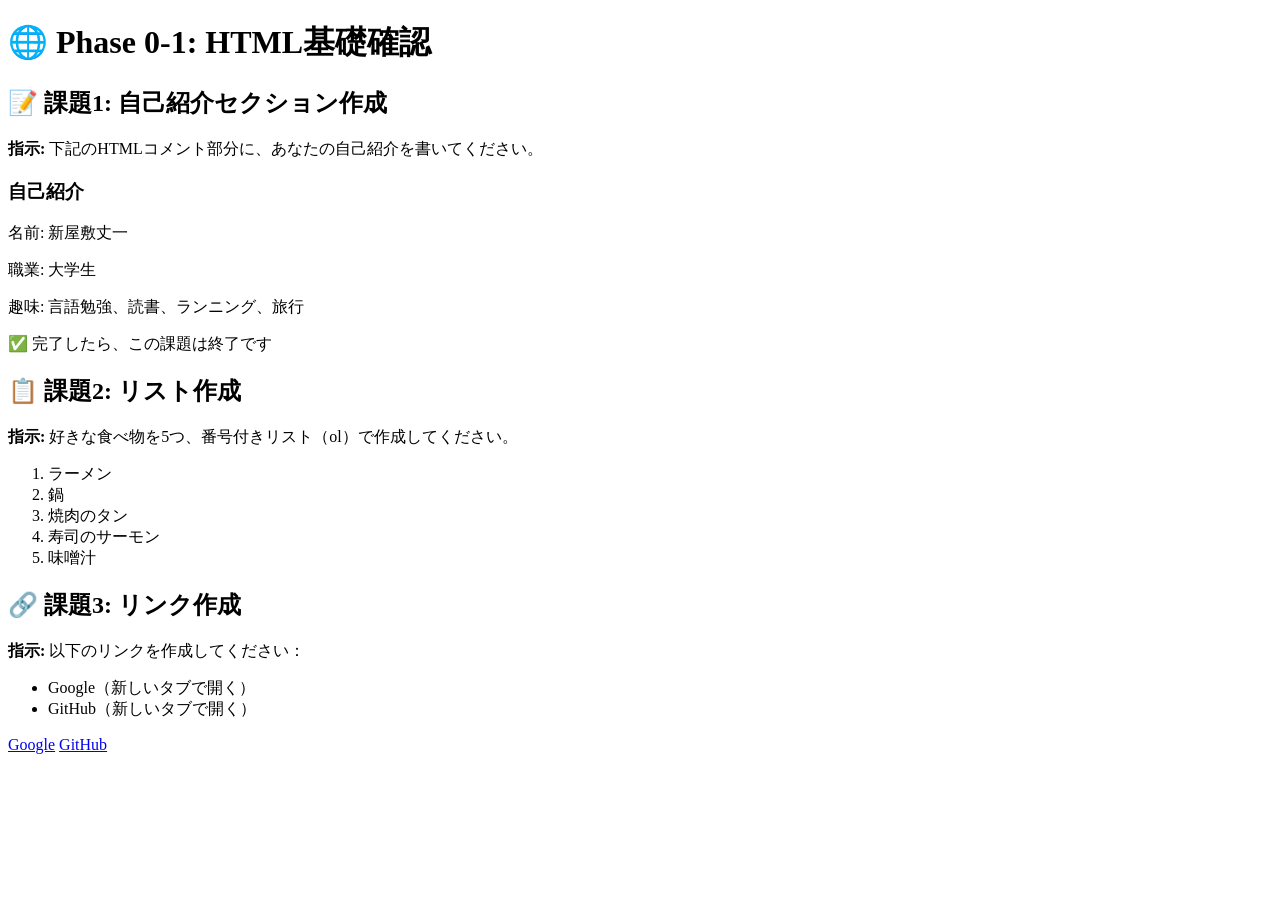
==== index.html @ ec3fad98 "Modify self-introduction and add links to Google and GitHub Updated self-introduction and added favo" ====
<!DOCTYPE html>
<html lang="ja">
<head>
    <meta charset="UTF-8">
    <meta name="viewport" content="width=device-width, initial-scale=1.0">
    <title>Phase 0-1: HTML基礎確認</title>
</head>
<body>
    <h1>🌐 Phase 0-1: HTML基礎確認</h1>
    <div>
        <h2>📝 課題1: 自己紹介セクション作成</h2>
        <p><strong>指示:</strong> 下記のHTMLコメント部分に、あなたの自己紹介を書いてください。
            
        <h3>自己紹介</h3>
        <p>名前: 新屋敷丈一</p>
        <p>職業: 大学生</p>
        <p>趣味: 言語勉強、読書、ランニング、旅行</p>
        
        <p>✅ 完了したら、この課題は終了です</p>
    </div>
    <div>
        <h2>📋 課題2: リスト作成</h2>
        <p><strong>指示:</strong> 好きな食べ物を5つ、番号付きリスト（ol）で作成してください。<p>
        <ol>
            <li>ラーメン</li>
            <li>鍋</li>
            <li>焼肉のタン</li>
            <li>寿司のサーモン</li>
            <li>味噌汁</li>
        </ol>
    </div>
    <div>
        <h2>🔗 課題3: リンク作成</h2>
        <p><strong>指示:</strong> 以下のリンクを作成してください：</p>
        <ul>
            <li>Google（新しいタブで開く）</li>
            <li>GitHub（新しいタブで開く）</li>
        </ul>
      <a href="https://www.google.com/" target="_blank">Google</a>
      <a href="https://www.github.com/" target="_blank">GitHub</a>  
    </div>
</body>
</html>
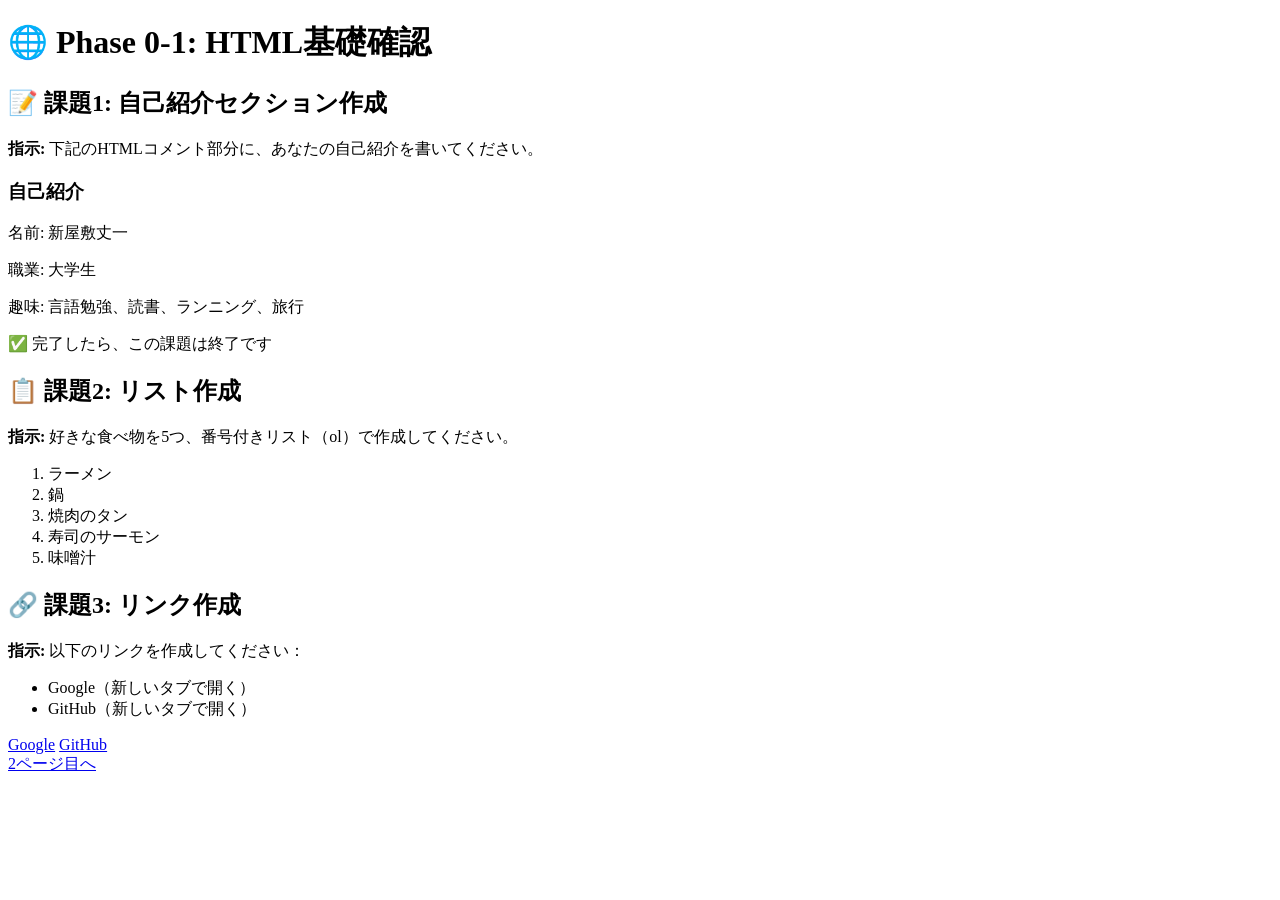
==== commit db670994: "Add link to second page in index.html" ====
--- a/index.html
+++ b/index.html
@@ -39,5 +39,6 @@
       <a href="https://www.google.com/" target="_blank">Google</a>
       <a href="https://www.github.com/" target="_blank">GitHub</a>  
     </div>
+    <a href="second.html">2ページ目へ</a>
 </body>
 </html>
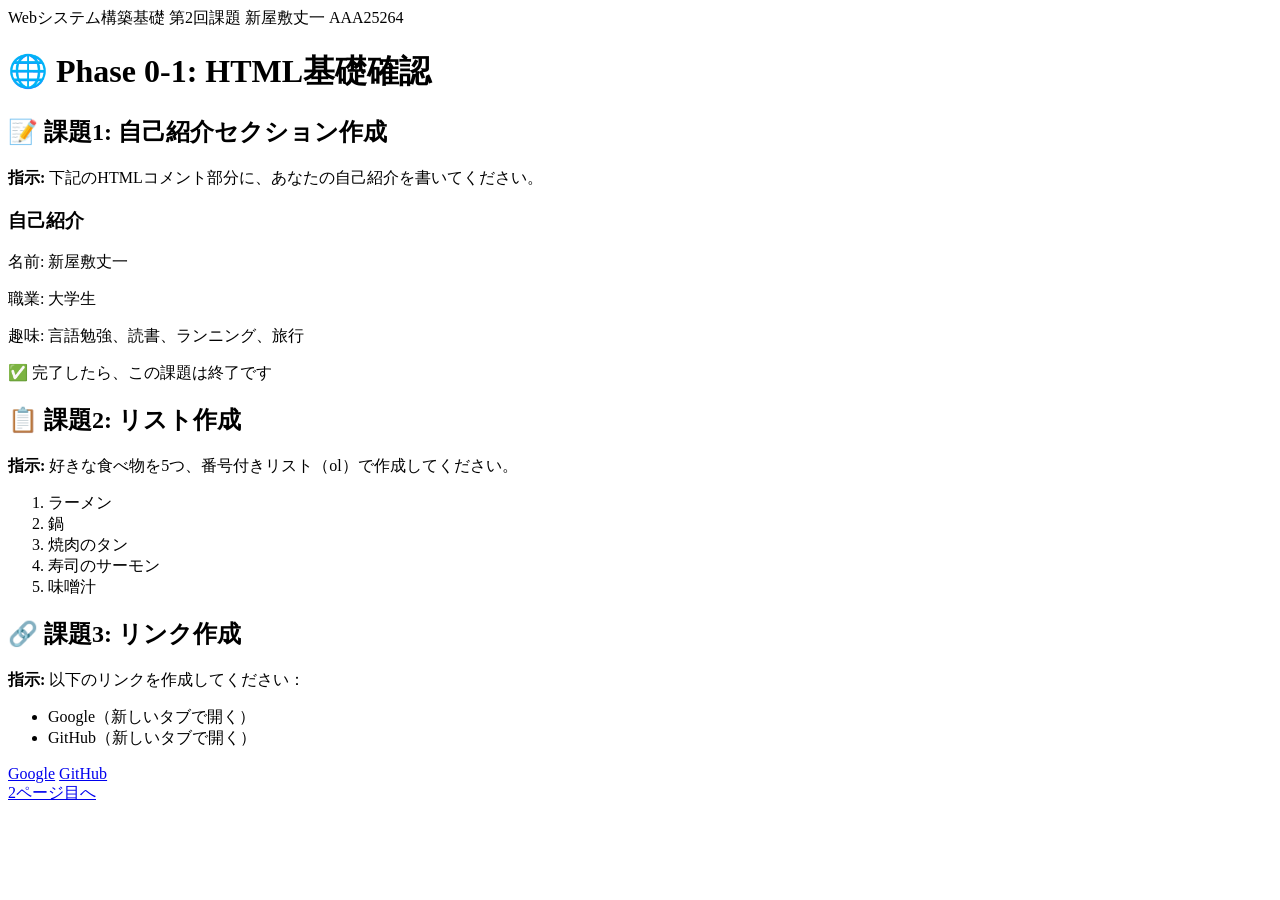
==== commit 598ba8bd: "Add course information to index.html Added course information to the head section." ====
--- a/index.html
+++ b/index.html
@@ -4,6 +4,7 @@
     <meta charset="UTF-8">
     <meta name="viewport" content="width=device-width, initial-scale=1.0">
     <title>Phase 0-1: HTML基礎確認</title>
+    Webシステム構築基礎 第2回課題 新屋敷丈一 AAA25264
 </head>
 <body>
     <h1>🌐 Phase 0-1: HTML基礎確認</h1>
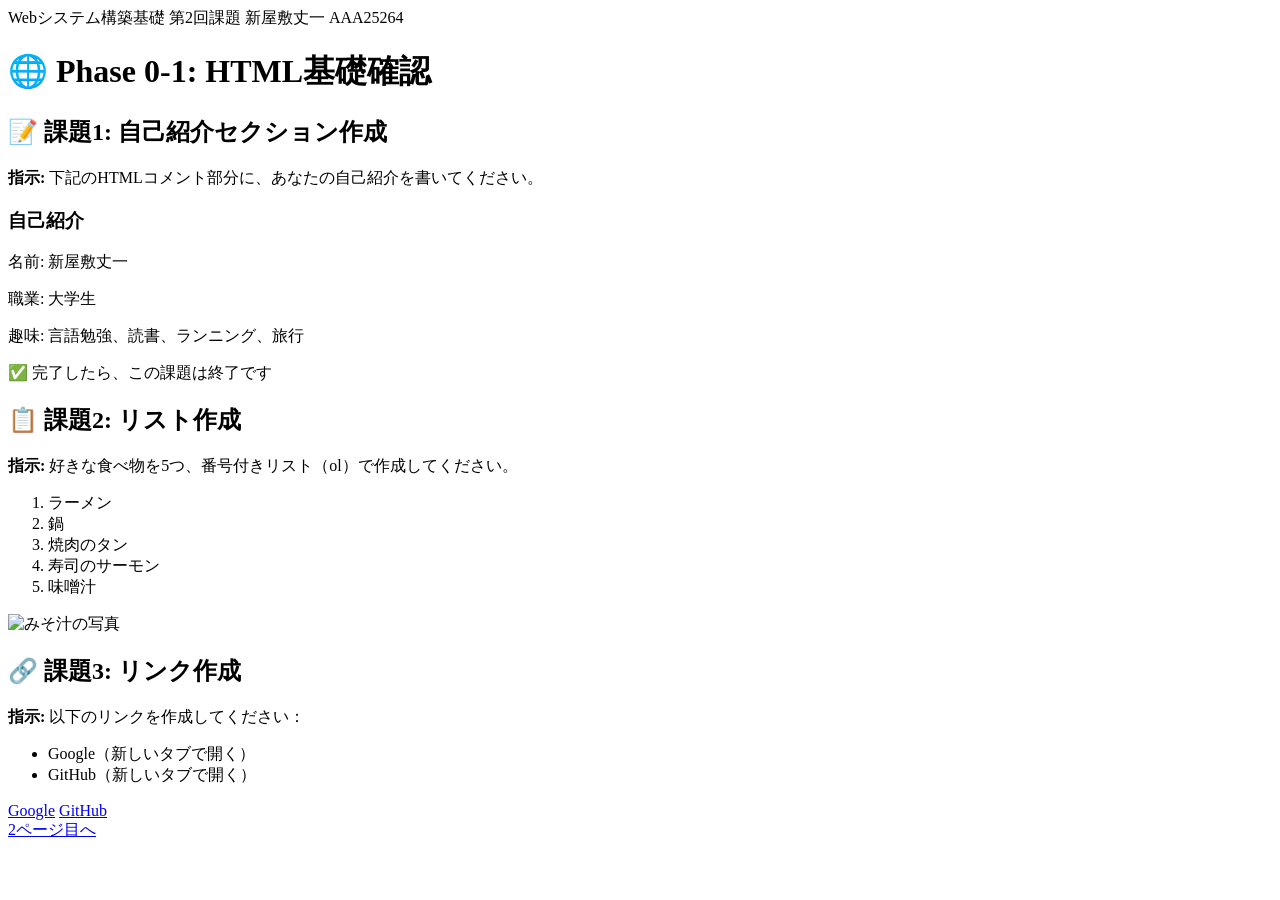
==== commit 3173f935: "Add image for miso soup in index.html" ====
--- a/index.html
+++ b/index.html
@@ -29,6 +29,7 @@
             <li>寿司のサーモン</li>
             <li>味噌汁</li>
         </ol>
+        <img src="https://tse1.mm.bing.net/th/id/OIP.jIqz6h_UPTGuqheZTLSXJgHaE8?r=0&rs=1&pid=ImgDetMain&o=7&rm=3" width="120" height="120" alt="みそ汁の写真">
     </div>
     <div>
         <h2>🔗 課題3: リンク作成</h2>
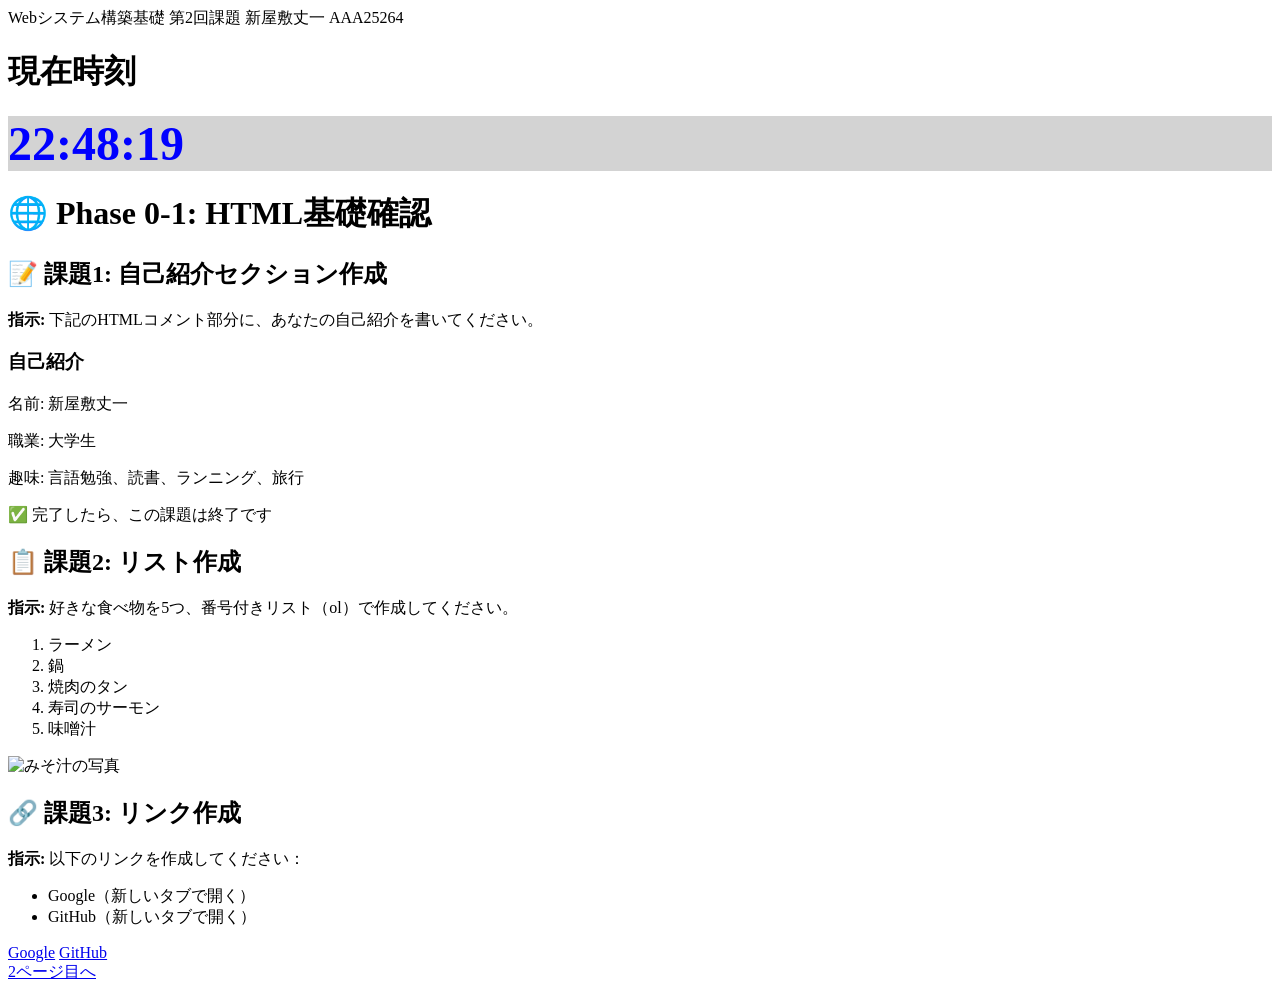
==== commit c2e09a02: "Implement live clock in index.html Added a clock display that updates every second." ====
--- a/index.html
+++ b/index.html
@@ -5,8 +5,40 @@
     <meta name="viewport" content="width=device-width, initial-scale=1.0">
     <title>Phase 0-1: HTML基礎確認</title>
     Webシステム構築基礎 第2回課題 新屋敷丈一 AAA25264
+
+    <title>動く時計</title>
+    <script>
+        function updateClock() {
+            // 現在時刻を取得
+            var now = new Date();
+            var hours = now.getHours();
+            var minutes = now.getMinutes();
+            var seconds = now.getSeconds();
+            
+            // 1桁の場合は0を付ける
+            if (hours < 10) hours = '0' + hours;
+            if (minutes < 10) minutes = '0' + minutes;
+            if (seconds < 10) seconds = '0' + seconds;
+            
+            // 時刻を表示
+            var timeString = hours + ':' + minutes + ':' + seconds;
+            document.getElementById('clock').innerHTML = timeString;
+        }
+        
+        // 1秒ごとにupdateClock関数を実行
+        setInterval(updateClock, 1000);
+        
+        // ページ読み込み時に即座に表示
+        window.onload = updateClock;
+    </script>
 </head>
 <body>
+
+    <h1>現在時刻</h1>
+    <div id="clock" style="font-size: 48px; font-weight: bold; color: blue; background-color: lightgrey">
+        00:00:00
+    </div>
+    
     <h1>🌐 Phase 0-1: HTML基礎確認</h1>
     <div>
         <h2>📝 課題1: 自己紹介セクション作成</h2>
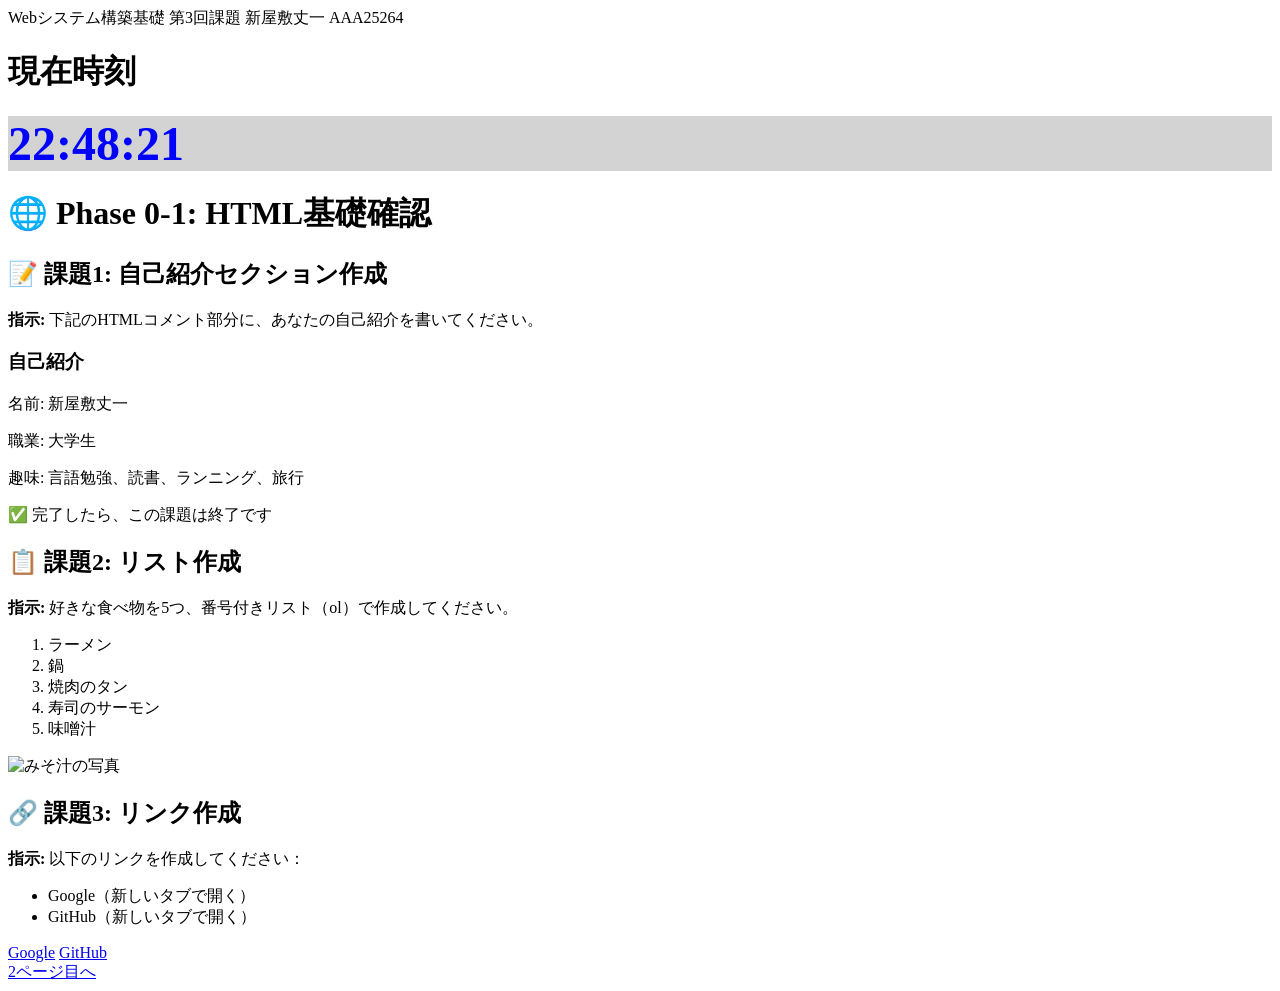
==== commit f6c89e32: "Update course title in index.html" ====
--- a/index.html
+++ b/index.html
@@ -4,7 +4,7 @@
     <meta charset="UTF-8">
     <meta name="viewport" content="width=device-width, initial-scale=1.0">
     <title>Phase 0-1: HTML基礎確認</title>
-    Webシステム構築基礎 第2回課題 新屋敷丈一 AAA25264
+    Webシステム構築基礎 第3回課題 新屋敷丈一 AAA25264
 
     <title>動く時計</title>
     <script>
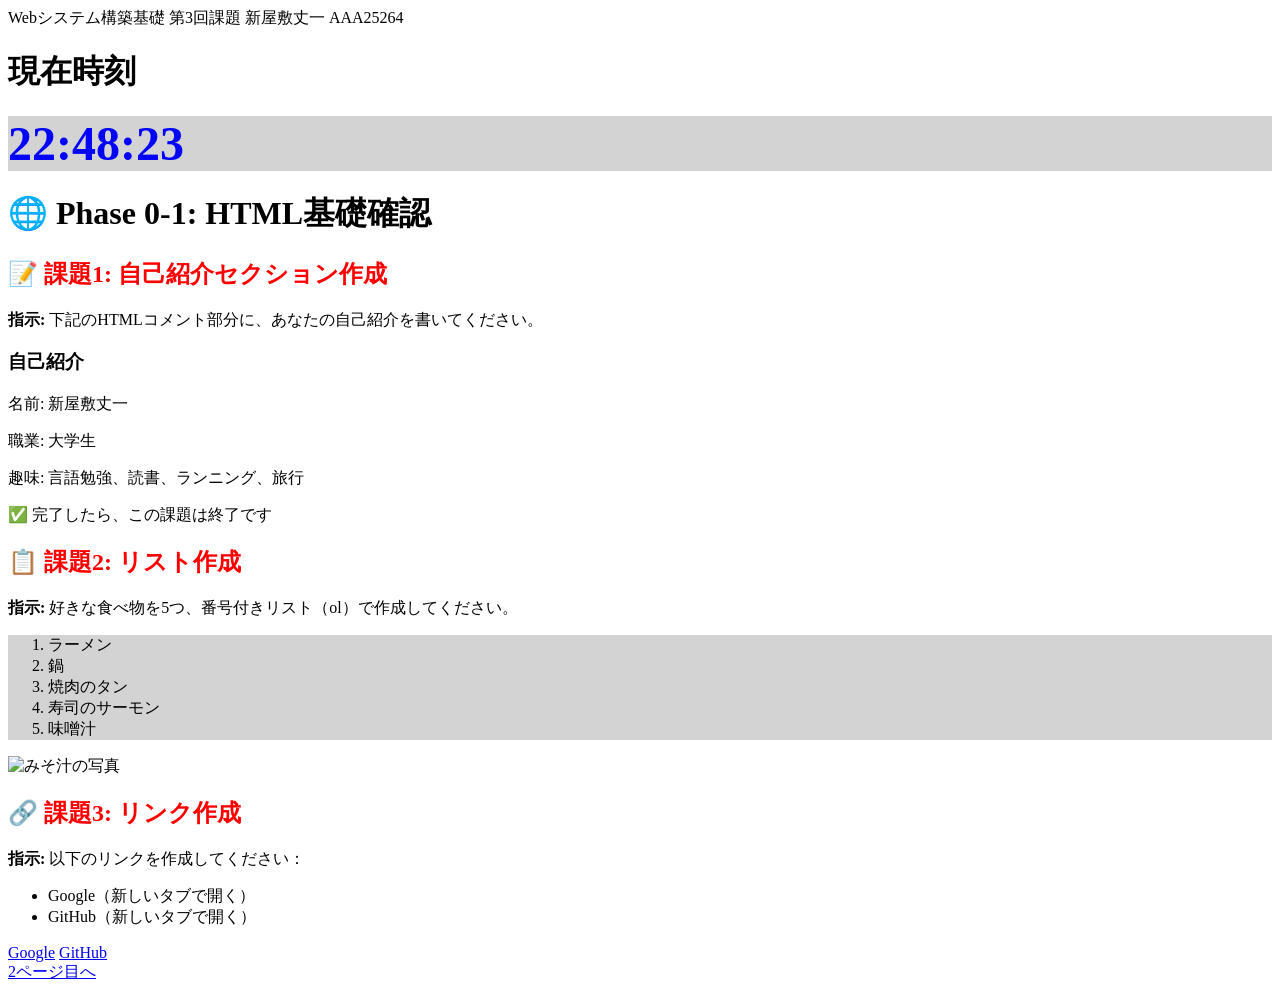
==== commit 5e2259e0: "Add stylesheet link to index.html" ====
--- a/index.html
+++ b/index.html
@@ -31,6 +31,8 @@
         // ページ読み込み時に即座に表示
         window.onload = updateClock;
     </script>
+
+    <link rel="stylesheet" href="style.css">
 </head>
 <body>
 
--- a/style.css
+++ b/style.css
@@ -0,0 +1,2 @@
+      h2{color: red}
+      ol{background: lightgrey}
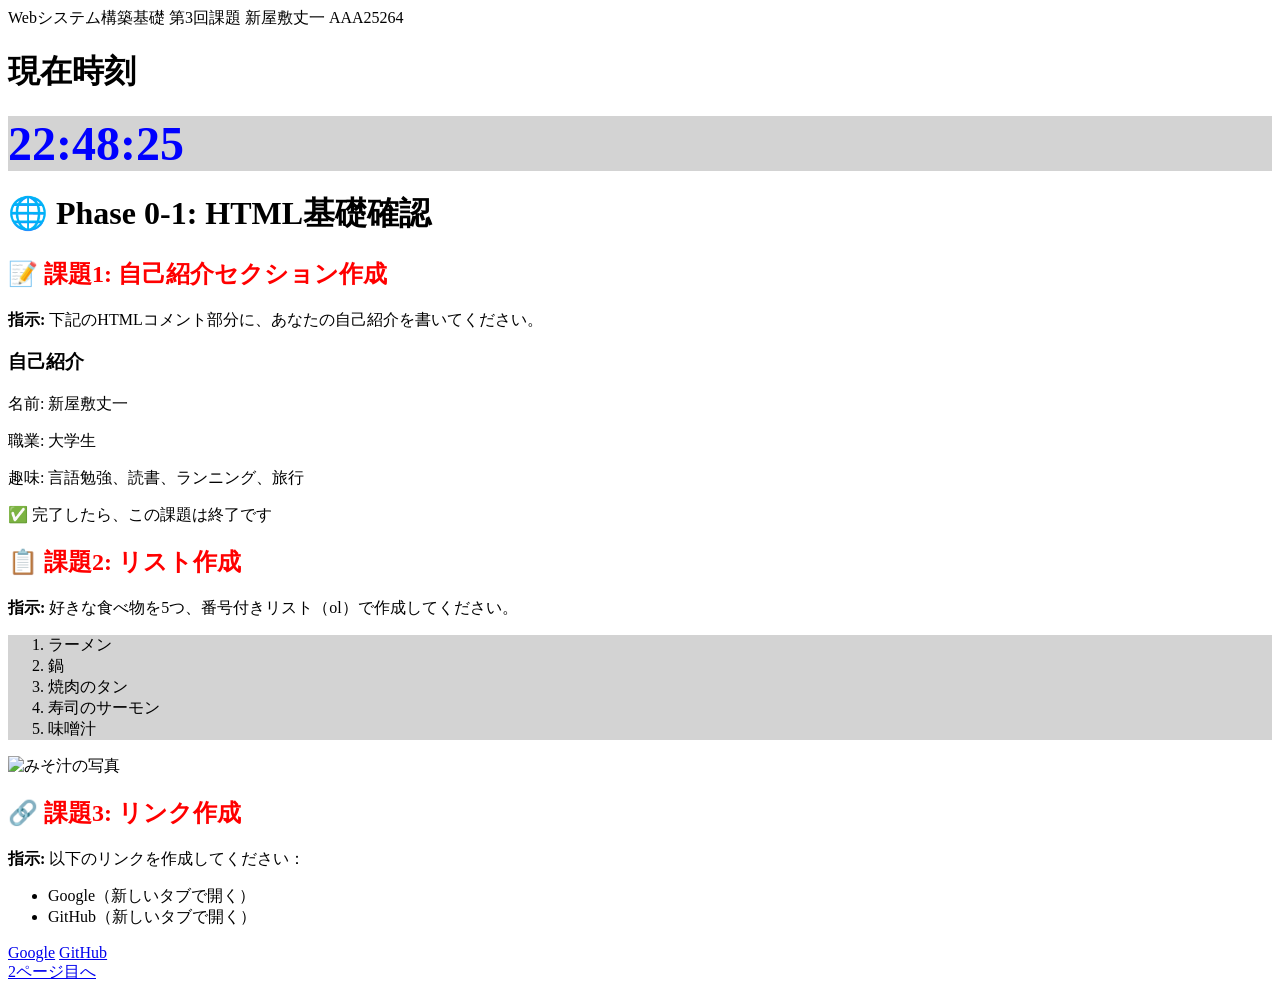
==== commit 430fd1be: "Refactor div elements with class names" ====
--- a/index.html
+++ b/index.html
@@ -42,7 +42,7 @@
     </div>
     
     <h1>🌐 Phase 0-1: HTML基礎確認</h1>
-    <div>
+    <div class = intro>
         <h2>📝 課題1: 自己紹介セクション作成</h2>
         <p><strong>指示:</strong> 下記のHTMLコメント部分に、あなたの自己紹介を書いてください。
             
@@ -53,7 +53,7 @@
         
         <p>✅ 完了したら、この課題は終了です</p>
     </div>
-    <div>
+    <div class = food>
         <h2>📋 課題2: リスト作成</h2>
         <p><strong>指示:</strong> 好きな食べ物を5つ、番号付きリスト（ol）で作成してください。<p>
         <ol>
@@ -65,7 +65,7 @@
         </ol>
         <img src="https://tse1.mm.bing.net/th/id/OIP.jIqz6h_UPTGuqheZTLSXJgHaE8?r=0&rs=1&pid=ImgDetMain&o=7&rm=3" width="120" height="120" alt="みそ汁の写真">
     </div>
-    <div>
+    <div class = links>
         <h2>🔗 課題3: リンク作成</h2>
         <p><strong>指示:</strong> 以下のリンクを作成してください：</p>
         <ul>
